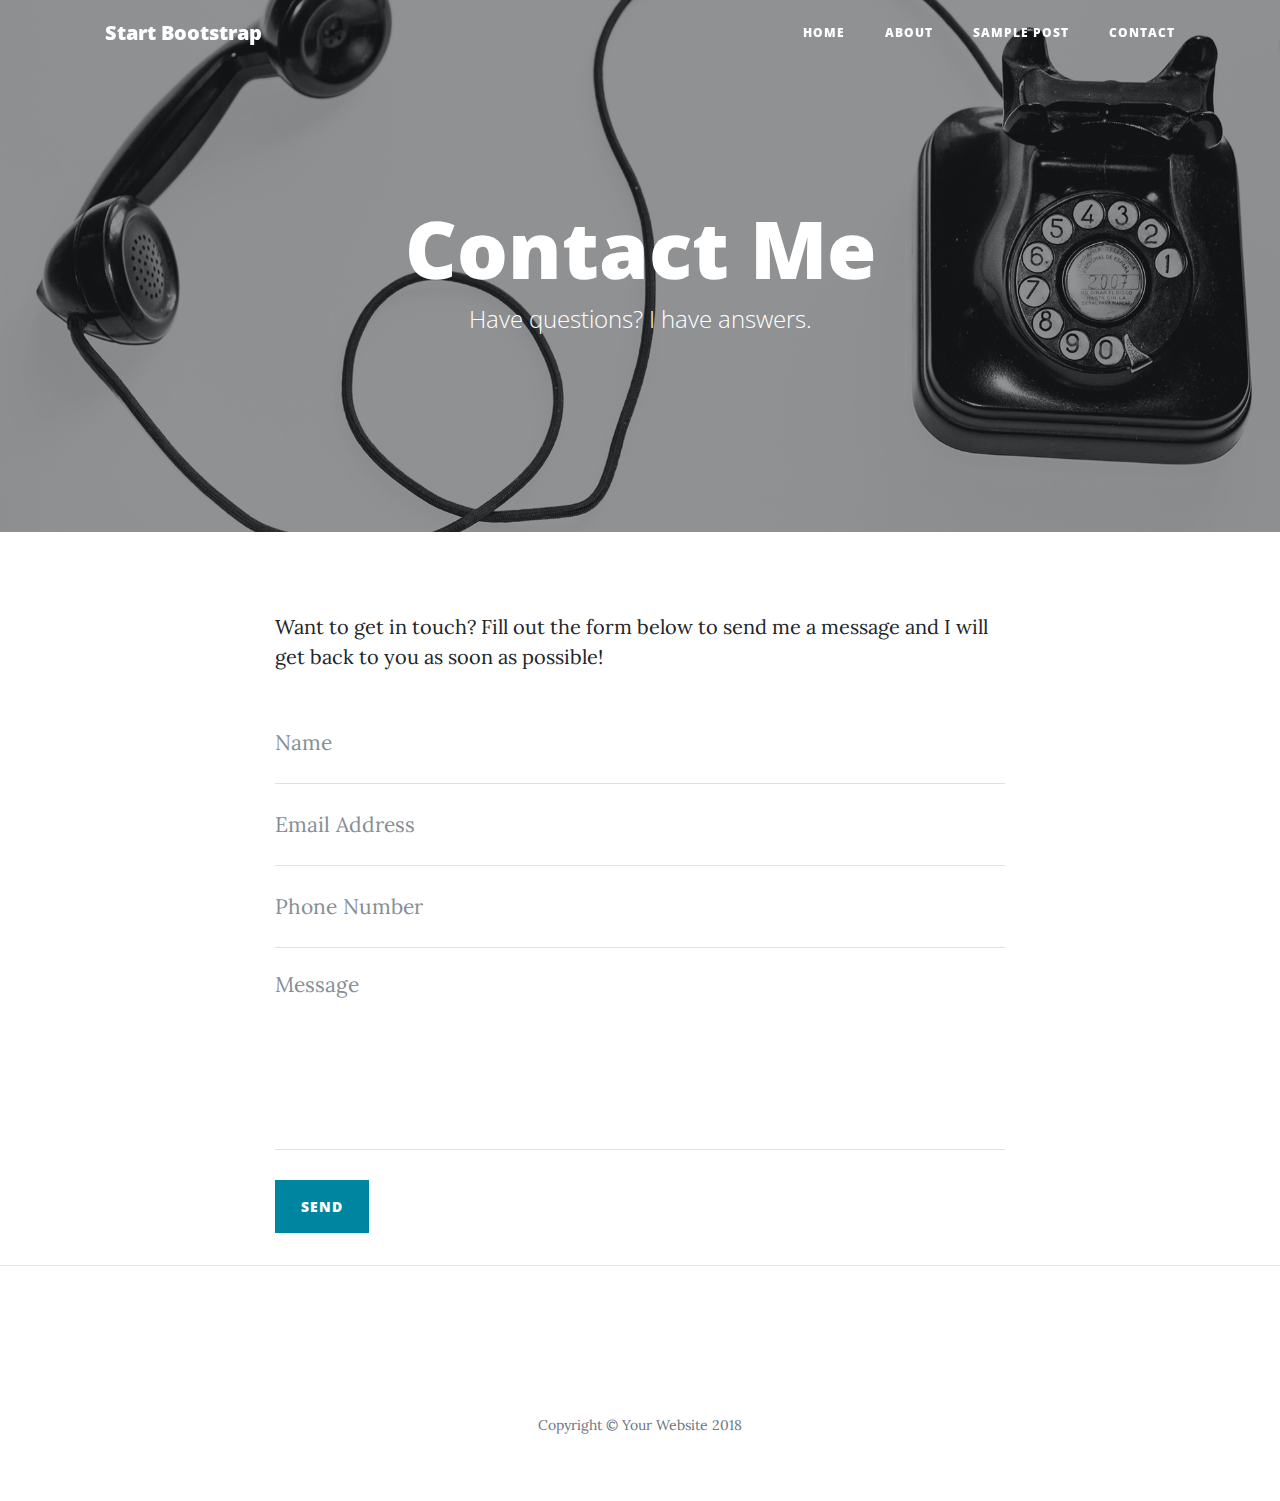
==== contact.html @ deeff0fc "Add files via upload" ====
<!DOCTYPE html>
<html lang="en">

  <head>

    <meta charset="utf-8">
    <meta name="viewport" content="width=device-width, initial-scale=1, shrink-to-fit=no">
    <meta name="description" content="">
    <meta name="author" content="">

    <title>Clean Blog - Start Bootstrap Theme</title>

    <!-- Bootstrap core CSS -->
    <link href="vendor/bootstrap/css/bootstrap.min.css" rel="stylesheet">

    <!-- Custom fonts for this template -->
    <link href="vendor/fontawesome-free/css/all.min.css" rel="stylesheet" type="text/css">
    <link href='https://fonts.googleapis.com/css?family=Lora:400,700,400italic,700italic' rel='stylesheet' type='text/css'>
    <link href='https://fonts.googleapis.com/css?family=Open+Sans:300italic,400italic,600italic,700italic,800italic,400,300,600,700,800' rel='stylesheet' type='text/css'>

    <!-- Custom styles for this template -->
    <link href="css/clean-blog.min.css" rel="stylesheet">

  </head>

  <body>

    <!-- Navigation -->
    <nav class="navbar navbar-expand-lg navbar-light fixed-top" id="mainNav">
      <div class="container">
        <a class="navbar-brand" href="index.html">Start Bootstrap</a>
        <button class="navbar-toggler navbar-toggler-right" type="button" data-toggle="collapse" data-target="#navbarResponsive" aria-controls="navbarResponsive" aria-expanded="false" aria-label="Toggle navigation">
          Menu
          <i class="fas fa-bars"></i>
        </button>
        <div class="collapse navbar-collapse" id="navbarResponsive">
          <ul class="navbar-nav ml-auto">
            <li class="nav-item">
              <a class="nav-link" href="index.html">Home</a>
            </li>
            <li class="nav-item">
              <a class="nav-link" href="about.html">About</a>
            </li>
            <li class="nav-item">
              <a class="nav-link" href="post.html">Sample Post</a>
            </li>
            <li class="nav-item">
              <a class="nav-link" href="contact.html">Contact</a>
            </li>
          </ul>
        </div>
      </div>
    </nav>

    <!-- Page Header -->
    <header class="masthead" style="background-image: url('img/contact-bg.jpg')">
      <div class="overlay"></div>
      <div class="container">
        <div class="row">
          <div class="col-lg-8 col-md-10 mx-auto">
            <div class="page-heading">
              <h1>Contact Me</h1>
              <span class="subheading">Have questions? I have answers.</span>
            </div>
          </div>
        </div>
      </div>
    </header>

    <!-- Main Content -->
    <div class="container">
      <div class="row">
        <div class="col-lg-8 col-md-10 mx-auto">
          <p>Want to get in touch? Fill out the form below to send me a message and I will get back to you as soon as possible!</p>
          <!-- Contact Form - Enter your email address on line 19 of the mail/contact_me.php file to make this form work. -->
          <!-- WARNING: Some web hosts do not allow emails to be sent through forms to common mail hosts like Gmail or Yahoo. It's recommended that you use a private domain email address! -->
          <!-- To use the contact form, your site must be on a live web host with PHP! The form will not work locally! -->
          <form name="sentMessage" id="contactForm" novalidate>
            <div class="control-group">
              <div class="form-group floating-label-form-group controls">
                <label>Name</label>
                <input type="text" class="form-control" placeholder="Name" id="name" required data-validation-required-message="Please enter your name.">
                <p class="help-block text-danger"></p>
              </div>
            </div>
            <div class="control-group">
              <div class="form-group floating-label-form-group controls">
                <label>Email Address</label>
                <input type="email" class="form-control" placeholder="Email Address" id="email" required data-validation-required-message="Please enter your email address.">
                <p class="help-block text-danger"></p>
              </div>
            </div>
            <div class="control-group">
              <div class="form-group col-xs-12 floating-label-form-group controls">
                <label>Phone Number</label>
                <input type="tel" class="form-control" placeholder="Phone Number" id="phone" required data-validation-required-message="Please enter your phone number.">
                <p class="help-block text-danger"></p>
              </div>
            </div>
            <div class="control-group">
              <div class="form-group floating-label-form-group controls">
                <label>Message</label>
                <textarea rows="5" class="form-control" placeholder="Message" id="message" required data-validation-required-message="Please enter a message."></textarea>
                <p class="help-block text-danger"></p>
              </div>
            </div>
            <br>
            <div id="success"></div>
            <div class="form-group">
              <button type="submit" class="btn btn-primary" id="sendMessageButton">Send</button>
            </div>
          </form>
        </div>
      </div>
    </div>

    <hr>

    <!-- Footer -->
    <footer>
      <div class="container">
        <div class="row">
          <div class="col-lg-8 col-md-10 mx-auto">
            <ul class="list-inline text-center">
              <li class="list-inline-item">
                <a href="#">
                  <span class="fa-stack fa-lg">
                    <i class="fas fa-circle fa-stack-2x"></i>
                    <i class="fab fa-twitter fa-stack-1x fa-inverse"></i>
                  </span>
                </a>
              </li>
              <li class="list-inline-item">
                <a href="#">
                  <span class="fa-stack fa-lg">
                    <i class="fas fa-circle fa-stack-2x"></i>
                    <i class="fab fa-facebook-f fa-stack-1x fa-inverse"></i>
                  </span>
                </a>
              </li>
              <li class="list-inline-item">
                <a href="#">
                  <span class="fa-stack fa-lg">
                    <i class="fas fa-circle fa-stack-2x"></i>
                    <i class="fab fa-github fa-stack-1x fa-inverse"></i>
                  </span>
                </a>
              </li>
            </ul>
            <p class="copyright text-muted">Copyright &copy; Your Website 2018</p>
          </div>
        </div>
      </div>
    </footer>

    <!-- Bootstrap core JavaScript -->
    <script src="vendor/jquery/jquery.min.js"></script>
    <script src="vendor/bootstrap/js/bootstrap.bundle.min.js"></script>

    <!-- Contact Form JavaScript -->
    <script src="js/jqBootstrapValidation.js"></script>
    <script src="js/contact_me.js"></script>

    <!-- Custom scripts for this template -->
    <script src="js/clean-blog.min.js"></script>

  </body>

</html>
---- vendor/fontawesome-free/css/all.min.css ----
/*!
 * Font Awesome Free 5.3.1 by @fontawesome - https://fontawesome.com
 * License - https://fontawesome.com/license/free (Icons: CC BY 4.0, Fonts: SIL OFL 1.1, Code: MIT License)
 */
.fa,.fab,.fal,.far,.fas{-moz-osx-font-smoothing:grayscale;-webkit-font-smoothing:antialiased;display:inline-block;font-style:normal;font-variant:normal;text-rendering:auto;line-height:1}.fa-lg{font-size:1.33333em;line-height:.75em;vertical-align:-.0667em}.fa-xs{font-size:.75em}.fa-sm{font-size:.875em}.fa-1x{font-size:1em}.fa-2x{font-size:2em}.fa-3x{font-size:3em}.fa-4x{font-size:4em}.fa-5x{font-size:5em}.fa-6x{font-size:6em}.fa-7x{font-size:7em}.fa-8x{font-size:8em}.fa-9x{font-size:9em}.fa-10x{font-size:10em}.fa-fw{text-align:center;width:1.25em}.fa-ul{list-style-type:none;margin-left:2.5em;padding-left:0}.fa-ul>li{position:relative}.fa-li{left:-2em;position:absolute;text-align:center;width:2em;line-height:inherit}.fa-border{border:.08em solid #eee;border-radius:.1em;padding:.2em .25em .15em}.fa-pull-left{float:left}.fa-pull-right{float:right}.fa.fa-pull-left,.fab.fa-pull-left,.fal.fa-pull-left,.far.fa-pull-left,.fas.fa-pull-left{margin-right:.3em}.fa.fa-pull-right,.fab.fa-pull-right,.fal.fa-pull-right,.far.fa-pull-right,.fas.fa-pull-right{margin-left:.3em}.fa-spin{animation:fa-spin 2s infinite linear}.fa-pulse{animation:fa-spin 1s infinite steps(8)}@keyframes fa-spin{0%{transform:rotate(0deg)}to{transform:rotate(1turn)}}.fa-rotate-90{-ms-filter:"progid:DXImageTransform.Microsoft.BasicImage(rotation=1)";transform:rotate(90deg)}.fa-rotate-180{-ms-filter:"progid:DXImageTransform.Microsoft.BasicImage(rotation=2)";transform:rotate(180deg)}.fa-rotate-270{-ms-filter:"progid:DXImageTransform.Microsoft.BasicImage(rotation=3)";transform:rotate(270deg)}.fa-flip-horizontal{-ms-filter:"progid:DXImageTransform.Microsoft.BasicImage(rotation=0, mirror=1)";transform:scaleX(-1)}.fa-flip-vertical{transform:scaleY(-1)}.fa-flip-horizontal.fa-flip-vertical,.fa-flip-vertical{-ms-filter:"progid:DXImageTransform.Microsoft.BasicImage(rotation=2, mirror=1)"}.fa-flip-horizontal.fa-flip-vertical{transform:scale(-1)}:root .fa-flip-horizontal,:root .fa-flip-vertical,:root .fa-rotate-90,:root .fa-rotate-180,:root .fa-rotate-270{-webkit-filter:none;filter:none}.fa-stack{display:inline-block;height:2em;line-height:2em;position:relative;vertical-align:middle;width:2em}.fa-stack-1x,.fa-stack-2x{left:0;position:absolute;text-align:center;width:100%}.fa-stack-1x{line-height:inherit}.fa-stack-2x{font-size:2em}.fa-inverse{color:#fff}.fa-500px:before{content:"\f26e"}.fa-accessible-icon:before{content:"\f368"}.fa-accusoft:before{content:"\f369"}.fa-ad:before{content:"\f641"}.fa-address-book:before{content:"\f2b9"}.fa-address-card:before{content:"\f2bb"}.fa-adjust:before{content:"\f042"}.fa-adn:before{content:"\f170"}.fa-adversal:before{content:"\f36a"}.fa-affiliatetheme:before{content:"\f36b"}.fa-air-freshener:before{content:"\f5d0"}.fa-algolia:before{content:"\f36c"}.fa-align-center:before{content:"\f037"}.fa-align-justify:before{content:"\f039"}.fa-align-left:before{content:"\f036"}.fa-align-right:before{content:"\f038"}.fa-alipay:before{content:"\f642"}.fa-allergies:before{content:"\f461"}.fa-amazon:before{content:"\f270"}.fa-amazon-pay:before{content:"\f42c"}.fa-ambulance:before{content:"\f0f9"}.fa-american-sign-language-interpreting:before{content:"\f2a3"}.fa-amilia:before{content:"\f36d"}.fa-anchor:before{content:"\f13d"}.fa-android:before{content:"\f17b"}.fa-angellist:before{content:"\f209"}.fa-angle-double-down:before{content:"\f103"}.fa-angle-double-left:before{content:"\f100"}.fa-angle-double-right:before{content:"\f101"}.fa-angle-double-up:before{content:"\f102"}.fa-angle-down:before{content:"\f107"}.fa-angle-left:before{content:"\f104"}.fa-angle-right:before{content:"\f105"}.fa-angle-up:before{content:"\f106"}.fa-angry:before{content:"\f556"}.fa-angrycreative:before{content:"\f36e"}.fa-angular:before{content:"\f420"}.fa-ankh:before{content:"\f644"}.fa-app-store:before{content:"\f36f"}.fa-app-store-ios:before{content:"\f370"}.fa-apper:before{content:"\f371"}.fa-apple:before{content:"\f179"}.fa-apple-alt:before{content:"\f5d1"}.fa-apple-pay:before{content:"\f415"}.fa-archive:before{content:"\f187"}.fa-archway:before{content:"\f557"}.fa-arrow-alt-circle-down:before{content:"\f358"}.fa-arrow-alt-circle-left:before{content:"\f359"}.fa-arrow-alt-circle-right:before{content:"\f35a"}.fa-arrow-alt-circle-up:before{content:"\f35b"}.fa-arrow-circle-down:before{content:"\f0ab"}.fa-arrow-circle-left:before{content:"\f0a8"}.fa-arrow-circle-right:before{content:"\f0a9"}.fa-arrow-circle-up:before{content:"\f0aa"}.fa-arrow-down:before{content:"\f063"}.fa-arrow-left:before{content:"\f060"}.fa-arrow-right:before{content:"\f061"}.fa-arrow-up:before{content:"\f062"}.fa-arrows-alt:before{content:"\f0b2"}.fa-arrows-alt-h:before{content:"\f337"}.fa-arrows-alt-v:before{content:"\f338"}.fa-assistive-listening-systems:before{content:"\f2a2"}.fa-asterisk:before{content:"\f069"}.fa-asymmetrik:before{content:"\f372"}.fa-at:before{content:"\f1fa"}.fa-atlas:before{content:"\f558"}.fa-atom:before{content:"\f5d2"}.fa-audible:before{content:"\f373"}.fa-audio-description:before{content:"\f29e"}.fa-autoprefixer:before{content:"\f41c"}.fa-avianex:before{content:"\f374"}.fa-aviato:before{content:"\f421"}.fa-award:before{content:"\f559"}.fa-aws:before{content:"\f375"}.fa-backspace:before{content:"\f55a"}.fa-backward:before{content:"\f04a"}.fa-balance-scale:before{content:"\f24e"}.fa-ban:before{content:"\f05e"}.fa-band-aid:before{content:"\f462"}.fa-bandcamp:before{content:"\f2d5"}.fa-barcode:before{content:"\f02a"}.fa-bars:before{content:"\f0c9"}.fa-baseball-ball:before{content:"\f433"}.fa-basketball-ball:before{content:"\f434"}.fa-bath:before{content:"\f2cd"}.fa-battery-empty:before{content:"\f244"}.fa-battery-full:before{content:"\f240"}.fa-battery-half:before{content:"\f242"}.fa-battery-quarter:before{content:"\f243"}.fa-battery-three-quarters:before{content:"\f241"}.fa-bed:before{content:"\f236"}.fa-beer:before{content:"\f0fc"}.fa-behance:before{content:"\f1b4"}.fa-behance-square:before{content:"\f1b5"}.fa-bell:before{content:"\f0f3"}.fa-bell-slash:before{content:"\f1f6"}.fa-bezier-curve:before{content:"\f55b"}.fa-bible:before{content:"\f647"}.fa-bicycle:before{content:"\f206"}.fa-bimobject:before{content:"\f378"}.fa-binoculars:before{content:"\f1e5"}.fa-birthday-cake:before{content:"\f1fd"}.fa-bitbucket:before{content:"\f171"}.fa-bitcoin:before{content:"\f379"}.fa-bity:before{content:"\f37a"}.fa-black-tie:before{content:"\f27e"}.fa-blackberry:before{content:"\f37b"}.fa-blender:before{content:"\f517"}.fa-blind:before{content:"\f29d"}.fa-blogger:before{content:"\f37c"}.fa-blogger-b:before{content:"\f37d"}.fa-bluetooth:before{content:"\f293"}.fa-bluetooth-b:before{content:"\f294"}.fa-bold:before{content:"\f032"}.fa-bolt:before{content:"\f0e7"}.fa-bomb:before{content:"\f1e2"}.fa-bone:before{content:"\f5d7"}.fa-bong:before{content:"\f55c"}.fa-book:before{content:"\f02d"}.fa-book-open:before{content:"\f518"}.fa-book-reader:before{content:"\f5da"}.fa-bookmark:before{content:"\f02e"}.fa-bowling-ball:before{content:"\f436"}.fa-box:before{content:"\f466"}.fa-box-open:before{content:"\f49e"}.fa-boxes:before{content:"\f468"}.fa-braille:before{content:"\f2a1"}.fa-brain:before{content:"\f5dc"}.fa-briefcase:before{content:"\f0b1"}.fa-briefcase-medical:before{content:"\f469"}.fa-broadcast-tower:before{content:"\f519"}.fa-broom:before{content:"\f51a"}.fa-brush:before{content:"\f55d"}.fa-btc:before{content:"\f15a"}.fa-bug:before{content:"\f188"}.fa-building:before{content:"\f1ad"}.fa-bullhorn:before{content:"\f0a1"}.fa-bullseye:before{content:"\f140"}.fa-burn:before{content:"\f46a"}.fa-buromobelexperte:before{content:"\f37f"}.fa-bus:before{content:"\f207"}.fa-bus-alt:before{content:"\f55e"}.fa-business-time:before{content:"\f64a"}.fa-buysellads:before{content:"\f20d"}.fa-calculator:before{content:"\f1ec"}.fa-calendar:before{content:"\f133"}.fa-calendar-alt:before{content:"\f073"}.fa-calendar-check:before{content:"\f274"}.fa-calendar-minus:before{content:"\f272"}.fa-calendar-plus:before{content:"\f271"}.fa-calendar-times:before{content:"\f273"}.fa-camera:before{content:"\f030"}.fa-camera-retro:before{content:"\f083"}.fa-cannabis:before{content:"\f55f"}.fa-capsules:before{content:"\f46b"}.fa-car:before{content:"\f1b9"}.fa-car-alt:before{content:"\f5de"}.fa-car-battery:before{content:"\f5df"}.fa-car-crash:before{content:"\f5e1"}.fa-car-side:before{content:"\f5e4"}.fa-caret-down:before{content:"\f0d7"}.fa-caret-left:before{content:"\f0d9"}.fa-caret-right:before{content:"\f0da"}.fa-caret-square-down:before{content:"\f150"}.fa-caret-square-left:before{content:"\f191"}.fa-caret-square-right:before{content:"\f152"}.fa-caret-square-up:before{content:"\f151"}.fa-caret-up:before{content:"\f0d8"}.fa-cart-arrow-down:before{content:"\f218"}.fa-cart-plus:before{content:"\f217"}.fa-cc-amazon-pay:before{content:"\f42d"}.fa-cc-amex:before{content:"\f1f3"}.fa-cc-apple-pay:before{content:"\f416"}.fa-cc-diners-club:before{content:"\f24c"}.fa-cc-discover:before{content:"\f1f2"}.fa-cc-jcb:before{content:"\f24b"}.fa-cc-mastercard:before{content:"\f1f1"}.fa-cc-paypal:before{content:"\f1f4"}.fa-cc-stripe:before{content:"\f1f5"}.fa-cc-visa:before{content:"\f1f0"}.fa-centercode:before{content:"\f380"}.fa-certificate:before{content:"\f0a3"}.fa-chalkboard:before{content:"\f51b"}.fa-chalkboard-teacher:before{content:"\f51c"}.fa-charging-station:before{content:"\f5e7"}.fa-chart-area:before{content:"\f1fe"}.fa-chart-bar:before{content:"\f080"}.fa-chart-line:before{content:"\f201"}.fa-chart-pie:before{content:"\f200"}.fa-check:before{content:"\f00c"}.fa-check-circle:before{content:"\f058"}.fa-check-double:before{content:"\f560"}.fa-check-square:before{content:"\f14a"}.fa-chess:before{content:"\f439"}.fa-chess-bishop:before{content:"\f43a"}.fa-chess-board:before{content:"\f43c"}.fa-chess-king:before{content:"\f43f"}.fa-chess-knight:before{content:"\f441"}.fa-chess-pawn:before{content:"\f443"}.fa-chess-queen:before{content:"\f445"}.fa-chess-rook:before{content:"\f447"}.fa-chevron-circle-down:before{content:"\f13a"}.fa-chevron-circle-left:before{content:"\f137"}.fa-chevron-circle-right:before{content:"\f138"}.fa-chevron-circle-up:before{content:"\f139"}.fa-chevron-down:before{content:"\f078"}.fa-chevron-left:before{content:"\f053"}.fa-chevron-right:before{content:"\f054"}.fa-chevron-up:before{content:"\f077"}.fa-child:before{content:"\f1ae"}.fa-chrome:before{content:"\f268"}.fa-church:before{content:"\f51d"}.fa-circle:before{content:"\f111"}.fa-circle-notch:before{content:"\f1ce"}.fa-city:before{content:"\f64f"}.fa-clipboard:before{content:"\f328"}.fa-clipboard-check:before{content:"\f46c"}.fa-clipboard-list:before{content:"\f46d"}.fa-clock:before{content:"\f017"}.fa-clone:before{content:"\f24d"}.fa-closed-captioning:before{content:"\f20a"}.fa-cloud:before{content:"\f0c2"}.fa-cloud-download-alt:before{content:"\f381"}.fa-cloud-upload-alt:before{content:"\f382"}.fa-cloudscale:before{content:"\f383"}.fa-cloudsmith:before{content:"\f384"}.fa-cloudversify:before{content:"\f385"}.fa-cocktail:before{content:"\f561"}.fa-code:before{content:"\f121"}.fa-code-branch:before{content:"\f126"}.fa-codepen:before{content:"\f1cb"}.fa-codiepie:before{content:"\f284"}.fa-coffee:before{content:"\f0f4"}.fa-cog:before{content:"\f013"}.fa-cogs:before{content:"\f085"}.fa-coins:before{content:"\f51e"}.fa-columns:before{content:"\f0db"}.fa-comment:before{content:"\f075"}.fa-comment-alt:before{content:"\f27a"}.fa-comment-dollar:before{content:"\f651"}.fa-comment-dots:before{content:"\f4ad"}.fa-comment-slash:before{content:"\f4b3"}.fa-comments:before{content:"\f086"}.fa-comments-dollar:before{content:"\f653"}.fa-compact-disc:before{content:"\f51f"}.fa-compass:before{content:"\f14e"}.fa-compress:before{content:"\f066"}.fa-concierge-bell:before{content:"\f562"}.fa-connectdevelop:before{content:"\f20e"}.fa-contao:before{content:"\f26d"}.fa-cookie:before{content:"\f563"}.fa-cookie-bite:before{content:"\f564"}.fa-copy:before{content:"\f0c5"}.fa-copyright:before{content:"\f1f9"}.fa-couch:before{content:"\f4b8"}.fa-cpanel:before{content:"\f388"}.fa-creative-commons:before{content:"\f25e"}.fa-creative-commons-by:before{content:"\f4e7"}.fa-creative-commons-nc:before{content:"\f4e8"}.fa-creative-commons-nc-eu:before{content:"\f4e9"}.fa-creative-commons-nc-jp:before{content:"\f4ea"}.fa-creative-commons-nd:before{content:"\f4eb"}.fa-creative-commons-pd:before{content:"\f4ec"}.fa-creative-commons-pd-alt:before{content:"\f4ed"}.fa-creative-commons-remix:before{content:"\f4ee"}.fa-creative-commons-sa:before{content:"\f4ef"}.fa-creative-commons-sampling:before{content:"\f4f0"}.fa-creative-commons-sampling-plus:before{content:"\f4f1"}.fa-creative-commons-share:before{content:"\f4f2"}.fa-credit-card:before{content:"\f09d"}.fa-crop:before{content:"\f125"}.fa-crop-alt:before{content:"\f565"}.fa-cross:before{content:"\f654"}.fa-crosshairs:before{content:"\f05b"}.fa-crow:before{content:"\f520"}.fa-crown:before{content:"\f521"}.fa-css3:before{content:"\f13c"}.fa-css3-alt:before{content:"\f38b"}.fa-cube:before{content:"\f1b2"}.fa-cubes:before{content:"\f1b3"}.fa-cut:before{content:"\f0c4"}.fa-cuttlefish:before{content:"\f38c"}.fa-d-and-d:before{content:"\f38d"}.fa-dashcube:before{content:"\f210"}.fa-database:before{content:"\f1c0"}.fa-deaf:before{content:"\f2a4"}.fa-delicious:before{content:"\f1a5"}.fa-deploydog:before{content:"\f38e"}.fa-deskpro:before{content:"\f38f"}.fa-desktop:before{content:"\f108"}.fa-deviantart:before{content:"\f1bd"}.fa-dharmachakra:before{content:"\f655"}.fa-diagnoses:before{content:"\f470"}.fa-dice:before{content:"\f522"}.fa-dice-five:before{content:"\f523"}.fa-dice-four:before{content:"\f524"}.fa-dice-one:before{content:"\f525"}.fa-dice-six:before{content:"\f526"}.fa-dice-three:before{content:"\f527"}.fa-dice-two:before{content:"\f528"}.fa-digg:before{content:"\f1a6"}.fa-digital-ocean:before{content:"\f391"}.fa-digital-tachograph:before{content:"\f566"}.fa-directions:before{content:"\f5eb"}.fa-discord:before{content:"\f392"}.fa-discourse:before{content:"\f393"}.fa-divide:before{content:"\f529"}.fa-dizzy:before{content:"\f567"}.fa-dna:before{content:"\f471"}.fa-dochub:before{content:"\f394"}.fa-docker:before{content:"\f395"}.fa-dollar-sign:before{content:"\f155"}.fa-dolly:before{content:"\f472"}.fa-dolly-flatbed:before{content:"\f474"}.fa-donate:before{content:"\f4b9"}.fa-door-closed:before{content:"\f52a"}.fa-door-open:before{content:"\f52b"}.fa-dot-circle:before{content:"\f192"}.fa-dove:before{content:"\f4ba"}.fa-download:before{content:"\f019"}.fa-draft2digital:before{content:"\f396"}.fa-drafting-compass:before{content:"\f568"}.fa-draw-polygon:before{content:"\f5ee"}.fa-dribbble:before{content:"\f17d"}.fa-dribbble-square:before{content:"\f397"}.fa-dropbox:before{content:"\f16b"}.fa-drum:before{content:"\f569"}.fa-drum-steelpan:before{content:"\f56a"}.fa-drupal:before{content:"\f1a9"}.fa-dumbbell:before{content:"\f44b"}.fa-dyalog:before{content:"\f399"}.fa-earlybirds:before{content:"\f39a"}.fa-ebay:before{content:"\f4f4"}.fa-edge:before{content:"\f282"}.fa-edit:before{content:"\f044"}.fa-eject:before{content:"\f052"}.fa-elementor:before{content:"\f430"}.fa-ellipsis-h:before{content:"\f141"}.fa-ellipsis-v:before{content:"\f142"}.fa-ello:before{content:"\f5f1"}.fa-ember:before{content:"\f423"}.fa-empire:before{content:"\f1d1"}.fa-envelope:before{content:"\f0e0"}.fa-envelope-open:before{content:"\f2b6"}.fa-envelope-open-text:before{content:"\f658"}.fa-envelope-square:before{content:"\f199"}.fa-envira:before{content:"\f299"}.fa-equals:before{content:"\f52c"}.fa-eraser:before{content:"\f12d"}.fa-erlang:before{content:"\f39d"}.fa-ethereum:before{content:"\f42e"}.fa-etsy:before{content:"\f2d7"}.fa-euro-sign:before{content:"\f153"}.fa-exchange-alt:before{content:"\f362"}.fa-exclamation:before{content:"\f12a"}.fa-exclamation-circle:before{content:"\f06a"}.fa-exclamation-triangle:before{content:"\f071"}.fa-expand:before{content:"\f065"}.fa-expand-arrows-alt:before{content:"\f31e"}.fa-expeditedssl:before{content:"\f23e"}.fa-external-link-alt:before{content:"\f35d"}.fa-external-link-square-alt:before{content:"\f360"}.fa-eye:before{content:"\f06e"}.fa-eye-dropper:before{content:"\f1fb"}.fa-eye-slash:before{content:"\f070"}.fa-facebook:before{content:"\f09a"}.fa-facebook-f:before{content:"\f39e"}.fa-facebook-messenger:before{content:"\f39f"}.fa-facebook-square:before{content:"\f082"}.fa-fast-backward:before{content:"\f049"}.fa-fast-forward:before{content:"\f050"}.fa-fax:before{content:"\f1ac"}.fa-feather:before{content:"\f52d"}.fa-feather-alt:before{content:"\f56b"}.fa-female:before{content:"\f182"}.fa-fighter-jet:before{content:"\f0fb"}.fa-file:before{content:"\f15b"}.fa-file-alt:before{content:"\f15c"}.fa-file-archive:before{content:"\f1c6"}.fa-file-audio:before{content:"\f1c7"}.fa-file-code:before{content:"\f1c9"}.fa-file-contract:before{content:"\f56c"}.fa-file-download:before{content:"\f56d"}.fa-file-excel:before{content:"\f1c3"}.fa-file-export:before{content:"\f56e"}.fa-file-image:before{content:"\f1c5"}.fa-file-import:before{content:"\f56f"}.fa-file-invoice:before{content:"\f570"}.fa-file-invoice-dollar:before{content:"\f571"}.fa-file-medical:before{content:"\f477"}.fa-file-medical-alt:before{content:"\f478"}.fa-file-pdf:before{content:"\f1c1"}.fa-file-powerpoint:before{content:"\f1c4"}.fa-file-prescription:before{content:"\f572"}.fa-file-signature:before{content:"\f573"}.fa-file-upload:before{content:"\f574"}.fa-file-video:before{content:"\f1c8"}.fa-file-word:before{content:"\f1c2"}.fa-fill:before{content:"\f575"}.fa-fill-drip:before{content:"\f576"}.fa-film:before{content:"\f008"}.fa-filter:before{content:"\f0b0"}.fa-fingerprint:before{content:"\f577"}.fa-fire:before{content:"\f06d"}.fa-fire-extinguisher:before{content:"\f134"}.fa-firefox:before{content:"\f269"}.fa-first-aid:before{content:"\f479"}.fa-first-order:before{content:"\f2b0"}.fa-first-order-alt:before{content:"\f50a"}.fa-firstdraft:before{content:"\f3a1"}.fa-fish:before{content:"\f578"}.fa-flag:before{content:"\f024"}.fa-flag-checkered:before{content:"\f11e"}.fa-flask:before{content:"\f0c3"}.fa-flickr:before{content:"\f16e"}.fa-flipboard:before{content:"\f44d"}.fa-flushed:before{content:"\f579"}.fa-fly:before{content:"\f417"}.fa-folder:before{content:"\f07b"}.fa-folder-minus:before{content:"\f65d"}.fa-folder-open:before{content:"\f07c"}.fa-folder-plus:before{content:"\f65e"}.fa-font:before{content:"\f031"}.fa-font-awesome:before{content:"\f2b4"}.fa-font-awesome-alt:before{content:"\f35c"}.fa-font-awesome-flag:before{content:"\f425"}.fa-font-awesome-logo-full:before{content:"\f4e6"}.fa-fonticons:before{content:"\f280"}.fa-fonticons-fi:before{content:"\f3a2"}.fa-football-ball:before{content:"\f44e"}.fa-fort-awesome:before{content:"\f286"}.fa-fort-awesome-alt:before{content:"\f3a3"}.fa-forumbee:before{content:"\f211"}.fa-forward:before{content:"\f04e"}.fa-foursquare:before{content:"\f180"}.fa-free-code-camp:before{content:"\f2c5"}.fa-freebsd:before{content:"\f3a4"}.fa-frog:before{content:"\f52e"}.fa-frown:before{content:"\f119"}.fa-frown-open:before{content:"\f57a"}.fa-fulcrum:before{content:"\f50b"}.fa-funnel-dollar:before{content:"\f662"}.fa-futbol:before{content:"\f1e3"}.fa-galactic-republic:before{content:"\f50c"}.fa-galactic-senate:before{content:"\f50d"}.fa-gamepad:before{content:"\f11b"}.fa-gas-pump:before{content:"\f52f"}.fa-gavel:before{content:"\f0e3"}.fa-gem:before{content:"\f3a5"}.fa-genderless:before{content:"\f22d"}.fa-get-pocket:before{content:"\f265"}.fa-gg:before{content:"\f260"}.fa-gg-circle:before{content:"\f261"}.fa-gift:before{content:"\f06b"}.fa-git:before{content:"\f1d3"}.fa-git-square:before{content:"\f1d2"}.fa-github:before{content:"\f09b"}.fa-github-alt:before{content:"\f113"}.fa-github-square:before{content:"\f092"}.fa-gitkraken:before{content:"\f3a6"}.fa-gitlab:before{content:"\f296"}.fa-gitter:before{content:"\f426"}.fa-glass-martini:before{content:"\f000"}.fa-glass-martini-alt:before{content:"\f57b"}.fa-glasses:before{content:"\f530"}.fa-glide:before{content:"\f2a5"}.fa-glide-g:before{content:"\f2a6"}.fa-globe:before{content:"\f0ac"}.fa-globe-africa:before{content:"\f57c"}.fa-globe-americas:before{content:"\f57d"}.fa-globe-asia:before{content:"\f57e"}.fa-gofore:before{content:"\f3a7"}.fa-golf-ball:before{content:"\f450"}.fa-goodreads:before{content:"\f3a8"}.fa-goodreads-g:before{content:"\f3a9"}.fa-google:before{content:"\f1a0"}.fa-google-drive:before{content:"\f3aa"}.fa-google-play:before{content:"\f3ab"}.fa-google-plus:before{content:"\f2b3"}.fa-google-plus-g:before{content:"\f0d5"}.fa-google-plus-square:before{content:"\f0d4"}.fa-google-wallet:before{content:"\f1ee"}.fa-gopuram:before{content:"\f664"}.fa-graduation-cap:before{content:"\f19d"}.fa-gratipay:before{content:"\f184"}.fa-grav:before{content:"\f2d6"}.fa-greater-than:before{content:"\f531"}.fa-greater-than-equal:before{content:"\f532"}.fa-grimace:before{content:"\f57f"}.fa-grin:before{content:"\f580"}.fa-grin-alt:before{content:"\f581"}.fa-grin-beam:before{content:"\f582"}.fa-grin-beam-sweat:before{content:"\f583"}.fa-grin-hearts:before{content:"\f584"}.fa-grin-squint:before{content:"\f585"}.fa-grin-squint-tears:before{content:"\f586"}.fa-grin-stars:before{content:"\f587"}.fa-grin-tears:before{content:"\f588"}.fa-grin-tongue:before{content:"\f589"}.fa-grin-tongue-squint:before{content:"\f58a"}.fa-grin-tongue-wink:before{content:"\f58b"}.fa-grin-wink:before{content:"\f58c"}.fa-grip-horizontal:before{content:"\f58d"}.fa-grip-vertical:before{content:"\f58e"}.fa-gripfire:before{content:"\f3ac"}.fa-grunt:before{content:"\f3ad"}.fa-gulp:before{content:"\f3ae"}.fa-h-square:before{content:"\f0fd"}.fa-hacker-news:before{content:"\f1d4"}.fa-hacker-news-square:before{content:"\f3af"}.fa-hackerrank:before{content:"\f5f7"}.fa-hamsa:before{content:"\f665"}.fa-hand-holding:before{content:"\f4bd"}.fa-hand-holding-heart:before{content:"\f4be"}.fa-hand-holding-usd:before{content:"\f4c0"}.fa-hand-lizard:before{content:"\f258"}.fa-hand-paper:before{content:"\f256"}.fa-hand-peace:before{content:"\f25b"}.fa-hand-point-down:before{content:"\f0a7"}.fa-hand-point-left:before{content:"\f0a5"}.fa-hand-point-right:before{content:"\f0a4"}.fa-hand-point-up:before{content:"\f0a6"}.fa-hand-pointer:before{content:"\f25a"}.fa-hand-rock:before{content:"\f255"}.fa-hand-scissors:before{content:"\f257"}.fa-hand-spock:before{content:"\f259"}.fa-hands:before{content:"\f4c2"}.fa-hands-helping:before{content:"\f4c4"}.fa-handshake:before{content:"\f2b5"}.fa-hashtag:before{content:"\f292"}.fa-haykal:before{content:"\f666"}.fa-hdd:before{content:"\f0a0"}.fa-heading:before{content:"\f1dc"}.fa-headphones:before{content:"\f025"}.fa-headphones-alt:before{content:"\f58f"}.fa-headset:before{content:"\f590"}.fa-heart:before{content:"\f004"}.fa-heartbeat:before{content:"\f21e"}.fa-helicopter:before{content:"\f533"}.fa-highlighter:before{content:"\f591"}.fa-hips:before{content:"\f452"}.fa-hire-a-helper:before{content:"\f3b0"}.fa-history:before{content:"\f1da"}.fa-hockey-puck:before{content:"\f453"}.fa-home:before{content:"\f015"}.fa-hooli:before{content:"\f427"}.fa-hornbill:before{content:"\f592"}.fa-hospital:before{content:"\f0f8"}.fa-hospital-alt:before{content:"\f47d"}.fa-hospital-symbol:before{content:"\f47e"}.fa-hot-tub:before{content:"\f593"}.fa-hotel:before{content:"\f594"}.fa-hotjar:before{content:"\f3b1"}.fa-hourglass:before{content:"\f254"}.fa-hourglass-end:before{content:"\f253"}.fa-hourglass-half:before{content:"\f252"}.fa-hourglass-start:before{content:"\f251"}.fa-houzz:before{content:"\f27c"}.fa-html5:before{content:"\f13b"}.fa-hubspot:before{content:"\f3b2"}.fa-i-cursor:before{content:"\f246"}.fa-id-badge:before{content:"\f2c1"}.fa-id-card:before{content:"\f2c2"}.fa-id-card-alt:before{content:"\f47f"}.fa-image:before{content:"\f03e"}.fa-images:before{content:"\f302"}.fa-imdb:before{content:"\f2d8"}.fa-inbox:before{content:"\f01c"}.fa-indent:before{content:"\f03c"}.fa-industry:before{content:"\f275"}.fa-infinity:before{content:"\f534"}.fa-info:before{content:"\f129"}.fa-info-circle:before{content:"\f05a"}.fa-instagram:before{content:"\f16d"}.fa-internet-explorer:before{content:"\f26b"}.fa-ioxhost:before{content:"\f208"}.fa-italic:before{content:"\f033"}.fa-itunes:before{content:"\f3b4"}.fa-itunes-note:before{content:"\f3b5"}.fa-java:before{content:"\f4e4"}.fa-jedi:before{content:"\f669"}.fa-jedi-order:before{content:"\f50e"}.fa-jenkins:before{content:"\f3b6"}.fa-joget:before{content:"\f3b7"}.fa-joint:before{content:"\f595"}.fa-joomla:before{content:"\f1aa"}.fa-journal-whills:before{content:"\f66a"}.fa-js:before{content:"\f3b8"}.fa-js-square:before{content:"\f3b9"}.fa-jsfiddle:before{content:"\f1cc"}.fa-kaaba:before{content:"\f66b"}.fa-kaggle:before{content:"\f5fa"}.fa-key:before{content:"\f084"}.fa-keybase:before{content:"\f4f5"}.fa-keyboard:before{content:"\f11c"}.fa-keycdn:before{content:"\f3ba"}.fa-khanda:before{content:"\f66d"}.fa-kickstarter:before{content:"\f3bb"}.fa-kickstarter-k:before{content:"\f3bc"}.fa-kiss:before{content:"\f596"}.fa-kiss-beam:before{content:"\f597"}.fa-kiss-wink-heart:before{content:"\f598"}.fa-kiwi-bird:before{content:"\f535"}.fa-korvue:before{content:"\f42f"}.fa-landmark:before{content:"\f66f"}.fa-language:before{content:"\f1ab"}.fa-laptop:before{content:"\f109"}.fa-laptop-code:before{content:"\f5fc"}.fa-laravel:before{content:"\f3bd"}.fa-lastfm:before{content:"\f202"}.fa-lastfm-square:before{content:"\f203"}.fa-laugh:before{content:"\f599"}.fa-laugh-beam:before{content:"\f59a"}.fa-laugh-squint:before{content:"\f59b"}.fa-laugh-wink:before{content:"\f59c"}.fa-layer-group:before{content:"\f5fd"}.fa-leaf:before{content:"\f06c"}.fa-leanpub:before{content:"\f212"}.fa-lemon:before{content:"\f094"}.fa-less:before{content:"\f41d"}.fa-less-than:before{content:"\f536"}.fa-less-than-equal:before{content:"\f537"}.fa-level-down-alt:before{content:"\f3be"}.fa-level-up-alt:before{content:"\f3bf"}.fa-life-ring:before{content:"\f1cd"}.fa-lightbulb:before{content:"\f0eb"}.fa-line:before{content:"\f3c0"}.fa-link:before{content:"\f0c1"}.fa-linkedin:before{content:"\f08c"}.fa-linkedin-in:before{content:"\f0e1"}.fa-linode:before{content:"\f2b8"}.fa-linux:before{content:"\f17c"}.fa-lira-sign:before{content:"\f195"}.fa-list:before{content:"\f03a"}.fa-list-alt:before{content:"\f022"}.fa-list-ol:before{content:"\f0cb"}.fa-list-ul:before{content:"\f0ca"}.fa-location-arrow:before{content:"\f124"}.fa-lock:before{content:"\f023"}.fa-lock-open:before{content:"\f3c1"}.fa-long-arrow-alt-down:before{content:"\f309"}.fa-long-arrow-alt-left:before{content:"\f30a"}.fa-long-arrow-alt-right:before{content:"\f30b"}.fa-long-arrow-alt-up:before{content:"\f30c"}.fa-low-vision:before{content:"\f2a8"}.fa-luggage-cart:before{content:"\f59d"}.fa-lyft:before{content:"\f3c3"}.fa-magento:before{content:"\f3c4"}.fa-magic:before{content:"\f0d0"}.fa-magnet:before{content:"\f076"}.fa-mail-bulk:before{content:"\f674"}.fa-mailchimp:before{content:"\f59e"}.fa-male:before{content:"\f183"}.fa-mandalorian:before{content:"\f50f"}.fa-map:before{content:"\f279"}.fa-map-marked:before{content:"\f59f"}.fa-map-marked-alt:before{content:"\f5a0"}.fa-map-marker:before{content:"\f041"}.fa-map-marker-alt:before{content:"\f3c5"}.fa-map-pin:before{content:"\f276"}.fa-map-signs:before{content:"\f277"}.fa-markdown:before{content:"\f60f"}.fa-marker:before{content:"\f5a1"}.fa-mars:before{content:"\f222"}.fa-mars-double:before{content:"\f227"}.fa-mars-stroke:before{content:"\f229"}.fa-mars-stroke-h:before{content:"\f22b"}.fa-mars-stroke-v:before{content:"\f22a"}.fa-mastodon:before{content:"\f4f6"}.fa-maxcdn:before{content:"\f136"}.fa-medal:before{content:"\f5a2"}.fa-medapps:before{content:"\f3c6"}.fa-medium:before{content:"\f23a"}.fa-medium-m:before{content:"\f3c7"}.fa-medkit:before{content:"\f0fa"}.fa-medrt:before{content:"\f3c8"}.fa-meetup:before{content:"\f2e0"}.fa-megaport:before{content:"\f5a3"}.fa-meh:before{content:"\f11a"}.fa-meh-blank:before{content:"\f5a4"}.fa-meh-rolling-eyes:before{content:"\f5a5"}.fa-memory:before{content:"\f538"}.fa-menorah:before{content:"\f676"}.fa-mercury:before{content:"\f223"}.fa-microchip:before{content:"\f2db"}.fa-microphone:before{content:"\f130"}.fa-microphone-alt:before{content:"\f3c9"}.fa-microphone-alt-slash:before{content:"\f539"}.fa-microphone-slash:before{content:"\f131"}.fa-microscope:before{content:"\f610"}.fa-microsoft:before{content:"\f3ca"}.fa-minus:before{content:"\f068"}.fa-minus-circle:before{content:"\f056"}.fa-minus-square:before{content:"\f146"}.fa-mix:before{content:"\f3cb"}.fa-mixcloud:before{content:"\f289"}.fa-mizuni:before{content:"\f3cc"}.fa-mobile:before{content:"\f10b"}.fa-mobile-alt:before{content:"\f3cd"}.fa-modx:before{content:"\f285"}.fa-monero:before{content:"\f3d0"}.fa-money-bill:before{content:"\f0d6"}.fa-money-bill-alt:before{content:"\f3d1"}.fa-money-bill-wave:before{content:"\f53a"}.fa-money-bill-wave-alt:before{content:"\f53b"}.fa-money-check:before{content:"\f53c"}.fa-money-check-alt:before{content:"\f53d"}.fa-monument:before{content:"\f5a6"}.fa-moon:before{content:"\f186"}.fa-mortar-pestle:before{content:"\f5a7"}.fa-mosque:before{content:"\f678"}.fa-motorcycle:before{content:"\f21c"}.fa-mouse-pointer:before{content:"\f245"}.fa-music:before{content:"\f001"}.fa-napster:before{content:"\f3d2"}.fa-neos:before{content:"\f612"}.fa-neuter:before{content:"\f22c"}.fa-newspaper:before{content:"\f1ea"}.fa-nimblr:before{content:"\f5a8"}.fa-nintendo-switch:before{content:"\f418"}.fa-node:before{content:"\f419"}.fa-node-js:before{content:"\f3d3"}.fa-not-equal:before{content:"\f53e"}.fa-notes-medical:before{content:"\f481"}.fa-npm:before{content:"\f3d4"}.fa-ns8:before{content:"\f3d5"}.fa-nutritionix:before{content:"\f3d6"}.fa-object-group:before{content:"\f247"}.fa-object-ungroup:before{content:"\f248"}.fa-odnoklassniki:before{content:"\f263"}.fa-odnoklassniki-square:before{content:"\f264"}.fa-oil-can:before{content:"\f613"}.fa-old-republic:before{content:"\f510"}.fa-om:before{content:"\f679"}.fa-opencart:before{content:"\f23d"}.fa-openid:before{content:"\f19b"}.fa-opera:before{content:"\f26a"}.fa-optin-monster:before{content:"\f23c"}.fa-osi:before{content:"\f41a"}.fa-outdent:before{content:"\f03b"}.fa-page4:before{content:"\f3d7"}.fa-pagelines:before{content:"\f18c"}.fa-paint-brush:before{content:"\f1fc"}.fa-paint-roller:before{content:"\f5aa"}.fa-palette:before{content:"\f53f"}.fa-palfed:before{content:"\f3d8"}.fa-pallet:before{content:"\f482"}.fa-paper-plane:before{content:"\f1d8"}.fa-paperclip:before{content:"\f0c6"}.fa-parachute-box:before{content:"\f4cd"}.fa-paragraph:before{content:"\f1dd"}.fa-parking:before{content:"\f540"}.fa-passport:before{content:"\f5ab"}.fa-pastafarianism:before{content:"\f67b"}.fa-paste:before{content:"\f0ea"}.fa-patreon:before{content:"\f3d9"}.fa-pause:before{content:"\f04c"}.fa-pause-circle:before{content:"\f28b"}.fa-paw:before{content:"\f1b0"}.fa-paypal:before{content:"\f1ed"}.fa-peace:before{content:"\f67c"}.fa-pen:before{content:"\f304"}.fa-pen-alt:before{content:"\f305"}.fa-pen-fancy:before{content:"\f5ac"}.fa-pen-nib:before{content:"\f5ad"}.fa-pen-square:before{content:"\f14b"}.fa-pencil-alt:before{content:"\f303"}.fa-pencil-ruler:before{content:"\f5ae"}.fa-people-carry:before{content:"\f4ce"}.fa-percent:before{content:"\f295"}.fa-percentage:before{content:"\f541"}.fa-periscope:before{content:"\f3da"}.fa-phabricator:before{content:"\f3db"}.fa-phoenix-framework:before{content:"\f3dc"}.fa-phoenix-squadron:before{content:"\f511"}.fa-phone:before{content:"\f095"}.fa-phone-slash:before{content:"\f3dd"}.fa-phone-square:before{content:"\f098"}.fa-phone-volume:before{content:"\f2a0"}.fa-php:before{content:"\f457"}.fa-pied-piper:before{content:"\f2ae"}.fa-pied-piper-alt:before{content:"\f1a8"}.fa-pied-piper-hat:before{content:"\f4e5"}.fa-pied-piper-pp:before{content:"\f1a7"}.fa-piggy-bank:before{content:"\f4d3"}.fa-pills:before{content:"\f484"}.fa-pinterest:before{content:"\f0d2"}.fa-pinterest-p:before{content:"\f231"}.fa-pinterest-square:before{content:"\f0d3"}.fa-place-of-worship:before{content:"\f67f"}.fa-plane:before{content:"\f072"}.fa-plane-arrival:before{content:"\f5af"}.fa-plane-departure:before{content:"\f5b0"}.fa-play:before{content:"\f04b"}.fa-play-circle:before{content:"\f144"}.fa-playstation:before{content:"\f3df"}.fa-plug:before{content:"\f1e6"}.fa-plus:before{content:"\f067"}.fa-plus-circle:before{content:"\f055"}.fa-plus-square:before{content:"\f0fe"}.fa-podcast:before{content:"\f2ce"}.fa-poll:before{content:"\f681"}.fa-poll-h:before{content:"\f682"}.fa-poo:before{content:"\f2fe"}.fa-poop:before{content:"\f619"}.fa-portrait:before{content:"\f3e0"}.fa-pound-sign:before{content:"\f154"}.fa-power-off:before{content:"\f011"}.fa-pray:before{content:"\f683"}.fa-praying-hands:before{content:"\f684"}.fa-prescription:before{content:"\f5b1"}.fa-prescription-bottle:before{content:"\f485"}.fa-prescription-bottle-alt:before{content:"\f486"}.fa-print:before{content:"\f02f"}.fa-procedures:before{content:"\f487"}.fa-product-hunt:before{content:"\f288"}.fa-project-diagram:before{content:"\f542"}.fa-pushed:before{content:"\f3e1"}.fa-puzzle-piece:before{content:"\f12e"}.fa-python:before{content:"\f3e2"}.fa-qq:before{content:"\f1d6"}.fa-qrcode:before{content:"\f029"}.fa-question:before{content:"\f128"}.fa-question-circle:before{content:"\f059"}.fa-quidditch:before{content:"\f458"}.fa-quinscape:before{content:"\f459"}.fa-quora:before{content:"\f2c4"}.fa-quote-left:before{content:"\f10d"}.fa-quote-right:before{content:"\f10e"}.fa-quran:before{content:"\f687"}.fa-r-project:before{content:"\f4f7"}.fa-random:before{content:"\f074"}.fa-ravelry:before{content:"\f2d9"}.fa-react:before{content:"\f41b"}.fa-readme:before{content:"\f4d5"}.fa-rebel:before{content:"\f1d0"}.fa-receipt:before{content:"\f543"}.fa-recycle:before{content:"\f1b8"}.fa-red-river:before{content:"\f3e3"}.fa-reddit:before{content:"\f1a1"}.fa-reddit-alien:before{content:"\f281"}.fa-reddit-square:before{content:"\f1a2"}.fa-redo:before{content:"\f01e"}.fa-redo-alt:before{content:"\f2f9"}.fa-registered:before{content:"\f25d"}.fa-rendact:before{content:"\f3e4"}.fa-renren:before{content:"\f18b"}.fa-reply:before{content:"\f3e5"}.fa-reply-all:before{content:"\f122"}.fa-replyd:before{content:"\f3e6"}.fa-researchgate:before{content:"\f4f8"}.fa-resolving:before{content:"\f3e7"}.fa-retweet:before{content:"\f079"}.fa-rev:before{content:"\f5b2"}.fa-ribbon:before{content:"\f4d6"}.fa-road:before{content:"\f018"}.fa-robot:before{content:"\f544"}.fa-rocket:before{content:"\f135"}.fa-rocketchat:before{content:"\f3e8"}.fa-rockrms:before{content:"\f3e9"}.fa-route:before{content:"\f4d7"}.fa-rss:before{content:"\f09e"}.fa-rss-square:before{content:"\f143"}.fa-ruble-sign:before{content:"\f158"}.fa-ruler:before{content:"\f545"}.fa-ruler-combined:before{content:"\f546"}.fa-ruler-horizontal:before{content:"\f547"}.fa-ruler-vertical:before{content:"\f548"}.fa-rupee-sign:before{content:"\f156"}.fa-sad-cry:before{content:"\f5b3"}.fa-sad-tear:before{content:"\f5b4"}.fa-safari:before{content:"\f267"}.fa-sass:before{content:"\f41e"}.fa-save:before{content:"\f0c7"}.fa-schlix:before{content:"\f3ea"}.fa-school:before{content:"\f549"}.fa-screwdriver:before{content:"\f54a"}.fa-scribd:before{content:"\f28a"}.fa-search:before{content:"\f002"}.fa-search-dollar:before{content:"\f688"}.fa-search-location:before{content:"\f689"}.fa-search-minus:before{content:"\f010"}.fa-search-plus:before{content:"\f00e"}.fa-searchengin:before{content:"\f3eb"}.fa-seedling:before{content:"\f4d8"}.fa-sellcast:before{content:"\f2da"}.fa-sellsy:before{content:"\f213"}.fa-server:before{content:"\f233"}.fa-servicestack:before{content:"\f3ec"}.fa-shapes:before{content:"\f61f"}.fa-share:before{content:"\f064"}.fa-share-alt:before{content:"\f1e0"}.fa-share-alt-square:before{content:"\f1e1"}.fa-share-square:before{content:"\f14d"}.fa-shekel-sign:before{content:"\f20b"}.fa-shield-alt:before{content:"\f3ed"}.fa-ship:before{content:"\f21a"}.fa-shipping-fast:before{content:"\f48b"}.fa-shirtsinbulk:before{content:"\f214"}.fa-shoe-prints:before{content:"\f54b"}.fa-shopping-bag:before{content:"\f290"}.fa-shopping-basket:before{content:"\f291"}.fa-shopping-cart:before{content:"\f07a"}.fa-shopware:before{content:"\f5b5"}.fa-shower:before{content:"\f2cc"}.fa-shuttle-van:before{content:"\f5b6"}.fa-sign:before{content:"\f4d9"}.fa-sign-in-alt:before{content:"\f2f6"}.fa-sign-language:before{content:"\f2a7"}.fa-sign-out-alt:before{content:"\f2f5"}.fa-signal:before{content:"\f012"}.fa-signature:before{content:"\f5b7"}.fa-simplybuilt:before{content:"\f215"}.fa-sistrix:before{content:"\f3ee"}.fa-sitemap:before{content:"\f0e8"}.fa-sith:before{content:"\f512"}.fa-skull:before{content:"\f54c"}.fa-skyatlas:before{content:"\f216"}.fa-skype:before{content:"\f17e"}.fa-slack:before{content:"\f198"}.fa-slack-hash:before{content:"\f3ef"}.fa-sliders-h:before{content:"\f1de"}.fa-slideshare:before{content:"\f1e7"}.fa-smile:before{content:"\f118"}.fa-smile-beam:before{content:"\f5b8"}.fa-smile-wink:before{content:"\f4da"}.fa-smoking:before{content:"\f48d"}.fa-smoking-ban:before{content:"\f54d"}.fa-snapchat:before{content:"\f2ab"}.fa-snapchat-ghost:before{content:"\f2ac"}.fa-snapchat-square:before{content:"\f2ad"}.fa-snowflake:before{content:"\f2dc"}.fa-socks:before{content:"\f696"}.fa-solar-panel:before{content:"\f5ba"}.fa-sort:before{content:"\f0dc"}.fa-sort-alpha-down:before{content:"\f15d"}.fa-sort-alpha-up:before{content:"\f15e"}.fa-sort-amount-down:before{content:"\f160"}.fa-sort-amount-up:before{content:"\f161"}.fa-sort-down:before{content:"\f0dd"}.fa-sort-numeric-down:before{content:"\f162"}.fa-sort-numeric-up:before{content:"\f163"}.fa-sort-up:before{content:"\f0de"}.fa-soundcloud:before{content:"\f1be"}.fa-spa:before{content:"\f5bb"}.fa-space-shuttle:before{content:"\f197"}.fa-speakap:before{content:"\f3f3"}.fa-spinner:before{content:"\f110"}.fa-splotch:before{content:"\f5bc"}.fa-spotify:before{content:"\f1bc"}.fa-spray-can:before{content:"\f5bd"}.fa-square:before{content:"\f0c8"}.fa-square-full:before{content:"\f45c"}.fa-square-root-alt:before{content:"\f698"}.fa-squarespace:before{content:"\f5be"}.fa-stack-exchange:before{content:"\f18d"}.fa-stack-overflow:before{content:"\f16c"}.fa-stamp:before{content:"\f5bf"}.fa-star:before{content:"\f005"}.fa-star-and-crescent:before{content:"\f699"}.fa-star-half:before{content:"\f089"}.fa-star-half-alt:before{content:"\f5c0"}.fa-star-of-david:before{content:"\f69a"}.fa-star-of-life:before{content:"\f621"}.fa-staylinked:before{content:"\f3f5"}.fa-steam:before{content:"\f1b6"}.fa-steam-square:before{content:"\f1b7"}.fa-steam-symbol:before{content:"\f3f6"}.fa-step-backward:before{content:"\f048"}.fa-step-forward:before{content:"\f051"}.fa-stethoscope:before{content:"\f0f1"}.fa-sticker-mule:before{content:"\f3f7"}.fa-sticky-note:before{content:"\f249"}.fa-stop:before{content:"\f04d"}.fa-stop-circle:before{content:"\f28d"}.fa-stopwatch:before{content:"\f2f2"}.fa-store:before{content:"\f54e"}.fa-store-alt:before{content:"\f54f"}.fa-strava:before{content:"\f428"}.fa-stream:before{content:"\f550"}.fa-street-view:before{content:"\f21d"}.fa-strikethrough:before{content:"\f0cc"}.fa-stripe:before{content:"\f429"}.fa-stripe-s:before{content:"\f42a"}.fa-stroopwafel:before{content:"\f551"}.fa-studiovinari:before{content:"\f3f8"}.fa-stumbleupon:before{content:"\f1a4"}.fa-stumbleupon-circle:before{content:"\f1a3"}.fa-subscript:before{content:"\f12c"}.fa-subway:before{content:"\f239"}.fa-suitcase:before{content:"\f0f2"}.fa-suitcase-rolling:before{content:"\f5c1"}.fa-sun:before{content:"\f185"}.fa-superpowers:before{content:"\f2dd"}.fa-superscript:before{content:"\f12b"}.fa-supple:before{content:"\f3f9"}.fa-surprise:before{content:"\f5c2"}.fa-swatchbook:before{content:"\f5c3"}.fa-swimmer:before{content:"\f5c4"}.fa-swimming-pool:before{content:"\f5c5"}.fa-synagogue:before{content:"\f69b"}.fa-sync:before{content:"\f021"}.fa-sync-alt:before{content:"\f2f1"}.fa-syringe:before{content:"\f48e"}.fa-table:before{content:"\f0ce"}.fa-table-tennis:before{content:"\f45d"}.fa-tablet:before{content:"\f10a"}.fa-tablet-alt:before{content:"\f3fa"}.fa-tablets:before{content:"\f490"}.fa-tachometer-alt:before{content:"\f3fd"}.fa-tag:before{content:"\f02b"}.fa-tags:before{content:"\f02c"}.fa-tape:before{content:"\f4db"}.fa-tasks:before{content:"\f0ae"}.fa-taxi:before{content:"\f1ba"}.fa-teamspeak:before{content:"\f4f9"}.fa-teeth:before{content:"\f62e"}.fa-teeth-open:before{content:"\f62f"}.fa-telegram:before{content:"\f2c6"}.fa-telegram-plane:before{content:"\f3fe"}.fa-tencent-weibo:before{content:"\f1d5"}.fa-terminal:before{content:"\f120"}.fa-text-height:before{content:"\f034"}.fa-text-width:before{content:"\f035"}.fa-th:before{content:"\f00a"}.fa-th-large:before{content:"\f009"}.fa-th-list:before{content:"\f00b"}.fa-the-red-yeti:before{content:"\f69d"}.fa-theater-masks:before{content:"\f630"}.fa-themeco:before{content:"\f5c6"}.fa-themeisle:before{content:"\f2b2"}.fa-thermometer:before{content:"\f491"}.fa-thermometer-empty:before{content:"\f2cb"}.fa-thermometer-full:before{content:"\f2c7"}.fa-thermometer-half:before{content:"\f2c9"}.fa-thermometer-quarter:before{content:"\f2ca"}.fa-thermometer-three-quarters:before{content:"\f2c8"}.fa-thumbs-down:before{content:"\f165"}.fa-thumbs-up:before{content:"\f164"}.fa-thumbtack:before{content:"\f08d"}.fa-ticket-alt:before{content:"\f3ff"}.fa-times:before{content:"\f00d"}.fa-times-circle:before{content:"\f057"}.fa-tint:before{content:"\f043"}.fa-tint-slash:before{content:"\f5c7"}.fa-tired:before{content:"\f5c8"}.fa-toggle-off:before{content:"\f204"}.fa-toggle-on:before{content:"\f205"}.fa-toolbox:before{content:"\f552"}.fa-tooth:before{content:"\f5c9"}.fa-torah:before{content:"\f6a0"}.fa-torii-gate:before{content:"\f6a1"}.fa-trade-federation:before{content:"\f513"}.fa-trademark:before{content:"\f25c"}.fa-traffic-light:before{content:"\f637"}.fa-train:before{content:"\f238"}.fa-transgender:before{content:"\f224"}.fa-transgender-alt:before{content:"\f225"}.fa-trash:before{content:"\f1f8"}.fa-trash-alt:before{content:"\f2ed"}.fa-tree:before{content:"\f1bb"}.fa-trello:before{content:"\f181"}.fa-tripadvisor:before{content:"\f262"}.fa-trophy:before{content:"\f091"}.fa-truck:before{content:"\f0d1"}.fa-truck-loading:before{content:"\f4de"}.fa-truck-monster:before{content:"\f63b"}.fa-truck-moving:before{content:"\f4df"}.fa-truck-pickup:before{content:"\f63c"}.fa-tshirt:before{content:"\f553"}.fa-tty:before{content:"\f1e4"}.fa-tumblr:before{content:"\f173"}.fa-tumblr-square:before{content:"\f174"}.fa-tv:before{content:"\f26c"}.fa-twitch:before{content:"\f1e8"}.fa-twitter:before{content:"\f099"}.fa-twitter-square:before{content:"\f081"}.fa-typo3:before{content:"\f42b"}.fa-uber:before{content:"\f402"}.fa-uikit:before{content:"\f403"}.fa-umbrella:before{content:"\f0e9"}.fa-umbrella-beach:before{content:"\f5ca"}.fa-underline:before{content:"\f0cd"}.fa-undo:before{content:"\f0e2"}.fa-undo-alt:before{content:"\f2ea"}.fa-uniregistry:before{content:"\f404"}.fa-universal-access:before{content:"\f29a"}.fa-university:before{content:"\f19c"}.fa-unlink:before{content:"\f127"}.fa-unlock:before{content:"\f09c"}.fa-unlock-alt:before{content:"\f13e"}.fa-untappd:before{content:"\f405"}.fa-upload:before{content:"\f093"}.fa-usb:before{content:"\f287"}.fa-user:before{content:"\f007"}.fa-user-alt:before{content:"\f406"}.fa-user-alt-slash:before{content:"\f4fa"}.fa-user-astronaut:before{content:"\f4fb"}.fa-user-check:before{content:"\f4fc"}.fa-user-circle:before{content:"\f2bd"}.fa-user-clock:before{content:"\f4fd"}.fa-user-cog:before{content:"\f4fe"}.fa-user-edit:before{content:"\f4ff"}.fa-user-friends:before{content:"\f500"}.fa-user-graduate:before{content:"\f501"}.fa-user-lock:before{content:"\f502"}.fa-user-md:before{content:"\f0f0"}.fa-user-minus:before{content:"\f503"}.fa-user-ninja:before{content:"\f504"}.fa-user-plus:before{content:"\f234"}.fa-user-secret:before{content:"\f21b"}.fa-user-shield:before{content:"\f505"}.fa-user-slash:before{content:"\f506"}.fa-user-tag:before{content:"\f507"}.fa-user-tie:before{content:"\f508"}.fa-user-times:before{content:"\f235"}.fa-users:before{content:"\f0c0"}.fa-users-cog:before{content:"\f509"}.fa-ussunnah:before{content:"\f407"}.fa-utensil-spoon:before{content:"\f2e5"}.fa-utensils:before{content:"\f2e7"}.fa-vaadin:before{content:"\f408"}.fa-vector-square:before{content:"\f5cb"}.fa-venus:before{content:"\f221"}.fa-venus-double:before{content:"\f226"}.fa-venus-mars:before{content:"\f228"}.fa-viacoin:before{content:"\f237"}.fa-viadeo:before{content:"\f2a9"}.fa-viadeo-square:before{content:"\f2aa"}.fa-vial:before{content:"\f492"}.fa-vials:before{content:"\f493"}.fa-viber:before{content:"\f409"}.fa-video:before{content:"\f03d"}.fa-video-slash:before{content:"\f4e2"}.fa-vihara:before{content:"\f6a7"}.fa-vimeo:before{content:"\f40a"}.fa-vimeo-square:before{content:"\f194"}.fa-vimeo-v:before{content:"\f27d"}.fa-vine:before{content:"\f1ca"}.fa-vk:before{content:"\f189"}.fa-vnv:before{content:"\f40b"}.fa-volleyball-ball:before{content:"\f45f"}.fa-volume-down:before{content:"\f027"}.fa-volume-off:before{content:"\f026"}.fa-volume-up:before{content:"\f028"}.fa-vuejs:before{content:"\f41f"}.fa-walking:before{content:"\f554"}.fa-wallet:before{content:"\f555"}.fa-warehouse:before{content:"\f494"}.fa-weebly:before{content:"\f5cc"}.fa-weibo:before{content:"\f18a"}.fa-weight:before{content:"\f496"}.fa-weight-hanging:before{content:"\f5cd"}.fa-weixin:before{content:"\f1d7"}.fa-whatsapp:before{content:"\f232"}.fa-whatsapp-square:before{content:"\f40c"}.fa-wheelchair:before{content:"\f193"}.fa-whmcs:before{content:"\f40d"}.fa-wifi:before{content:"\f1eb"}.fa-wikipedia-w:before{content:"\f266"}.fa-window-close:before{content:"\f410"}.fa-window-maximize:before{content:"\f2d0"}.fa-window-minimize:before{content:"\f2d1"}.fa-window-restore:before{content:"\f2d2"}.fa-windows:before{content:"\f17a"}.fa-wine-glass:before{content:"\f4e3"}.fa-wine-glass-alt:before{content:"\f5ce"}.fa-wix:before{content:"\f5cf"}.fa-wolf-pack-battalion:before{content:"\f514"}.fa-won-sign:before{content:"\f159"}.fa-wordpress:before{content:"\f19a"}.fa-wordpress-simple:before{content:"\f411"}.fa-wpbeginner:before{content:"\f297"}.fa-wpexplorer:before{content:"\f2de"}.fa-wpforms:before{content:"\f298"}.fa-wrench:before{content:"\f0ad"}.fa-x-ray:before{content:"\f497"}.fa-xbox:before{content:"\f412"}.fa-xing:before{content:"\f168"}.fa-xing-square:before{content:"\f169"}.fa-y-combinator:before{content:"\f23b"}.fa-yahoo:before{content:"\f19e"}.fa-yandex:before{content:"\f413"}.fa-yandex-international:before{content:"\f414"}.fa-yelp:before{content:"\f1e9"}.fa-yen-sign:before{content:"\f157"}.fa-yin-yang:before{content:"\f6ad"}.fa-yoast:before{content:"\f2b1"}.fa-youtube:before{content:"\f167"}.fa-youtube-square:before{content:"\f431"}.fa-zhihu:before{content:"\f63f"}.sr-only{border:0;clip:rect(0,0,0,0);height:1px;margin:-1px;overflow:hidden;padding:0;position:absolute;width:1px}.sr-only-focusable:active,.sr-only-focusable:focus{clip:auto;height:auto;margin:0;overflow:visible;position:static;width:auto}@font-face{font-family:"Font Awesome 5 Brands";font-style:normal;font-weight:normal;src:url(../webfonts/fa-brands-400.eot);src:url(../webfonts/fa-brands-400.eot?#iefix) format("embedded-opentype"),url(../webfonts/fa-brands-400.woff2) format("woff2"),url(../webfonts/fa-brands-400.woff) format("woff"),url(../webfonts/fa-brands-400.ttf) format("truetype"),url(../webfonts/fa-brands-400.svg#fontawesome) format("svg")}.fab{font-family:"Font Awesome 5 Brands"}@font-face{font-family:"Font Awesome 5 Free";font-style:normal;font-weight:400;src:url(../webfonts/fa-regular-400.eot);src:url(../webfonts/fa-regular-400.eot?#iefix) format("embedded-opentype"),url(../webfonts/fa-regular-400.woff2) format("woff2"),url(../webfonts/fa-regular-400.woff) format("woff"),url(../webfonts/fa-regular-400.ttf) format("truetype"),url(../webfonts/fa-regular-400.svg#fontawesome) format("svg")}.far{font-weight:400}@font-face{font-family:"Font Awesome 5 Free";font-style:normal;font-weight:900;src:url(../webfonts/fa-solid-900.eot);src:url(../webfonts/fa-solid-900.eot?#iefix) format("embedded-opentype"),url(../webfonts/fa-solid-900.woff2) format("woff2"),url(../webfonts/fa-solid-900.woff) format("woff"),url(../webfonts/fa-solid-900.ttf) format("truetype"),url(../webfonts/fa-solid-900.svg#fontawesome) format("svg")}.fa,.far,.fas{font-family:"Font Awesome 5 Free"}.fa,.fas{font-weight:900}
---- css/clean-blog.min.css ----
/*!
 * Start Bootstrap - Clean Blog v5.0.1 (https://startbootstrap.com/template-overviews/clean-blog)
 * Copyright 2013-2018 Start Bootstrap
 * Licensed under MIT (https://github.com/BlackrockDigital/startbootstrap-clean-blog/blob/master/LICENSE)
 */body{font-size:20px;color:#212529;font-family:Lora,'Times New Roman',serif}p{line-height:1.5;margin:30px 0}p a{text-decoration:underline}h1,h2,h3,h4,h5,h6{font-weight:800;font-family:'Open Sans','Helvetica Neue',Helvetica,Arial,sans-serif}a{color:#212529;-webkit-transition:all .2s;transition:all .2s}a:focus,a:hover{color:#0085a1}blockquote{font-style:italic;color:#868e96}.section-heading{font-size:36px;font-weight:700;margin-top:60px}.caption{font-size:14px;font-style:italic;display:block;margin:0;padding:10px;text-align:center;border-bottom-right-radius:5px;border-bottom-left-radius:5px}::-moz-selection{color:#fff;background:#0085a1;text-shadow:none}::selection{color:#fff;background:#0085a1;text-shadow:none}img::-moz-selection{color:#fff;background:0 0}img::selection{color:#fff;background:0 0}img::-moz-selection{color:#fff;background:0 0}#mainNav{position:absolute;border-bottom:1px solid #e9ecef;background-color:#fff;font-family:'Open Sans','Helvetica Neue',Helvetica,Arial,sans-serif}#mainNav .navbar-brand{font-weight:800;color:#343a40}#mainNav .navbar-toggler{font-size:12px;font-weight:800;padding:13px;text-transform:uppercase;color:#343a40}#mainNav .navbar-nav>li.nav-item>a{font-size:12px;font-weight:800;letter-spacing:1px;text-transform:uppercase}@media only screen and (min-width:992px){#mainNav{border-bottom:1px solid transparent;background:0 0}#mainNav .navbar-brand{padding:10px 20px;color:#fff}#mainNav .navbar-brand:focus,#mainNav .navbar-brand:hover{color:rgba(255,255,255,.8)}#mainNav .navbar-nav>li.nav-item>a{padding:10px 20px;color:#fff}#mainNav .navbar-nav>li.nav-item>a:focus,#mainNav .navbar-nav>li.nav-item>a:hover{color:rgba(255,255,255,.8)}}@media only screen and (min-width:992px){#mainNav{-webkit-transition:background-color .2s;transition:background-color .2s;-webkit-transform:translate3d(0,0,0);transform:translate3d(0,0,0);-webkit-backface-visibility:hidden}#mainNav.is-fixed{position:fixed;top:-67px;-webkit-transition:-webkit-transform .2s;transition:-webkit-transform .2s;transition:transform .2s;transition:transform .2s,-webkit-transform .2s;border-bottom:1px solid #fff;background-color:rgba(255,255,255,.9)}#mainNav.is-fixed .navbar-brand{color:#212529}#mainNav.is-fixed .navbar-brand:focus,#mainNav.is-fixed .navbar-brand:hover{color:#0085a1}#mainNav.is-fixed .navbar-nav>li.nav-item>a{color:#212529}#mainNav.is-fixed .navbar-nav>li.nav-item>a:focus,#mainNav.is-fixed .navbar-nav>li.nav-item>a:hover{color:#0085a1}#mainNav.is-visible{-webkit-transform:translate3d(0,100%,0);transform:translate3d(0,100%,0)}}header.masthead{margin-bottom:50px;background:no-repeat center center;background-color:#868e96;background-attachment:scroll;position:relative;background-size:cover}header.masthead .overlay{position:absolute;top:0;left:0;height:100%;width:100%;background-color:#212529;opacity:.5}header.masthead .page-heading,header.masthead .post-heading,header.masthead .site-heading{padding:200px 0 150px;color:#fff}@media only screen and (min-width:768px){header.masthead .page-heading,header.masthead .post-heading,header.masthead .site-heading{padding:200px 0}}header.masthead .page-heading,header.masthead .site-heading{text-align:center}header.masthead .page-heading h1,header.masthead .site-heading h1{font-size:50px;margin-top:0}header.masthead .page-heading .subheading,header.masthead .site-heading .subheading{font-size:24px;font-weight:300;line-height:1.1;display:block;margin:10px 0 0;font-family:'Open Sans','Helvetica Neue',Helvetica,Arial,sans-serif}@media only screen and (min-width:768px){header.masthead .page-heading h1,header.masthead .site-heading h1{font-size:80px}}header.masthead .post-heading h1{font-size:35px}header.masthead .post-heading .meta,header.masthead .post-heading .subheading{line-height:1.1;display:block}header.masthead .post-heading .subheading{font-size:24px;font-weight:600;margin:10px 0 30px;font-family:'Open Sans','Helvetica Neue',Helvetica,Arial,sans-serif}header.masthead .post-heading .meta{font-size:20px;font-weight:300;font-style:italic;font-family:Lora,'Times New Roman',serif}header.masthead .post-heading .meta a{color:#fff}@media only screen and (min-width:768px){header.masthead .post-heading h1{font-size:55px}header.masthead .post-heading .subheading{font-size:30px}}.post-preview>a{color:#212529}.post-preview>a:focus,.post-preview>a:hover{text-decoration:none;color:#0085a1}.post-preview>a>.post-title{font-size:30px;margin-top:30px;margin-bottom:10px}.post-preview>a>.post-subtitle{font-weight:300;margin:0 0 10px}.post-preview>.post-meta{font-size:18px;font-style:italic;margin-top:0;color:#868e96}.post-preview>.post-meta>a{text-decoration:none;color:#212529}.post-preview>.post-meta>a:focus,.post-preview>.post-meta>a:hover{text-decoration:underline;color:#0085a1}@media only screen and (min-width:768px){.post-preview>a>.post-title{font-size:36px}}.floating-label-form-group{font-size:14px;position:relative;margin-bottom:0;padding-bottom:.5em;border-bottom:1px solid #dee2e6}.floating-label-form-group input,.floating-label-form-group textarea{font-size:1.5em;position:relative;z-index:1;padding:0;resize:none;border:none;border-radius:0;background:0 0;-webkit-box-shadow:none!important;box-shadow:none!important;font-family:Lora,'Times New Roman',serif}.floating-label-form-group input::-webkit-input-placeholder,.floating-label-form-group textarea::-webkit-input-placeholder{color:#868e96;font-family:Lora,'Times New Roman',serif}.floating-label-form-group label{font-size:.85em;line-height:1.764705882em;position:relative;z-index:0;top:2em;display:block;margin:0;-webkit-transition:top .3s ease,opacity .3s ease;transition:top .3s ease,opacity .3s ease;vertical-align:middle;vertical-align:baseline;opacity:0}.floating-label-form-group .help-block{margin:15px 0}.floating-label-form-group-with-value label{top:0;opacity:1}.floating-label-form-group-with-focus label{color:#0085a1}form .form-group:first-child .floating-label-form-group{border-top:1px solid #dee2e6}footer{padding:50px 0 65px}footer .list-inline{margin:0;padding:0}footer .copyright{font-size:14px;margin-bottom:0;text-align:center}.btn{font-size:14px;font-weight:800;padding:15px 25px;letter-spacing:1px;text-transform:uppercase;border-radius:0;font-family:'Open Sans','Helvetica Neue',Helvetica,Arial,sans-serif}.btn-primary{background-color:#0085a1;border-color:#0085a1}.btn-primary:active,.btn-primary:focus,.btn-primary:hover{color:#fff;background-color:#00657b!important;border-color:#00657b!important}.btn-lg{font-size:16px;padding:25px 35px}
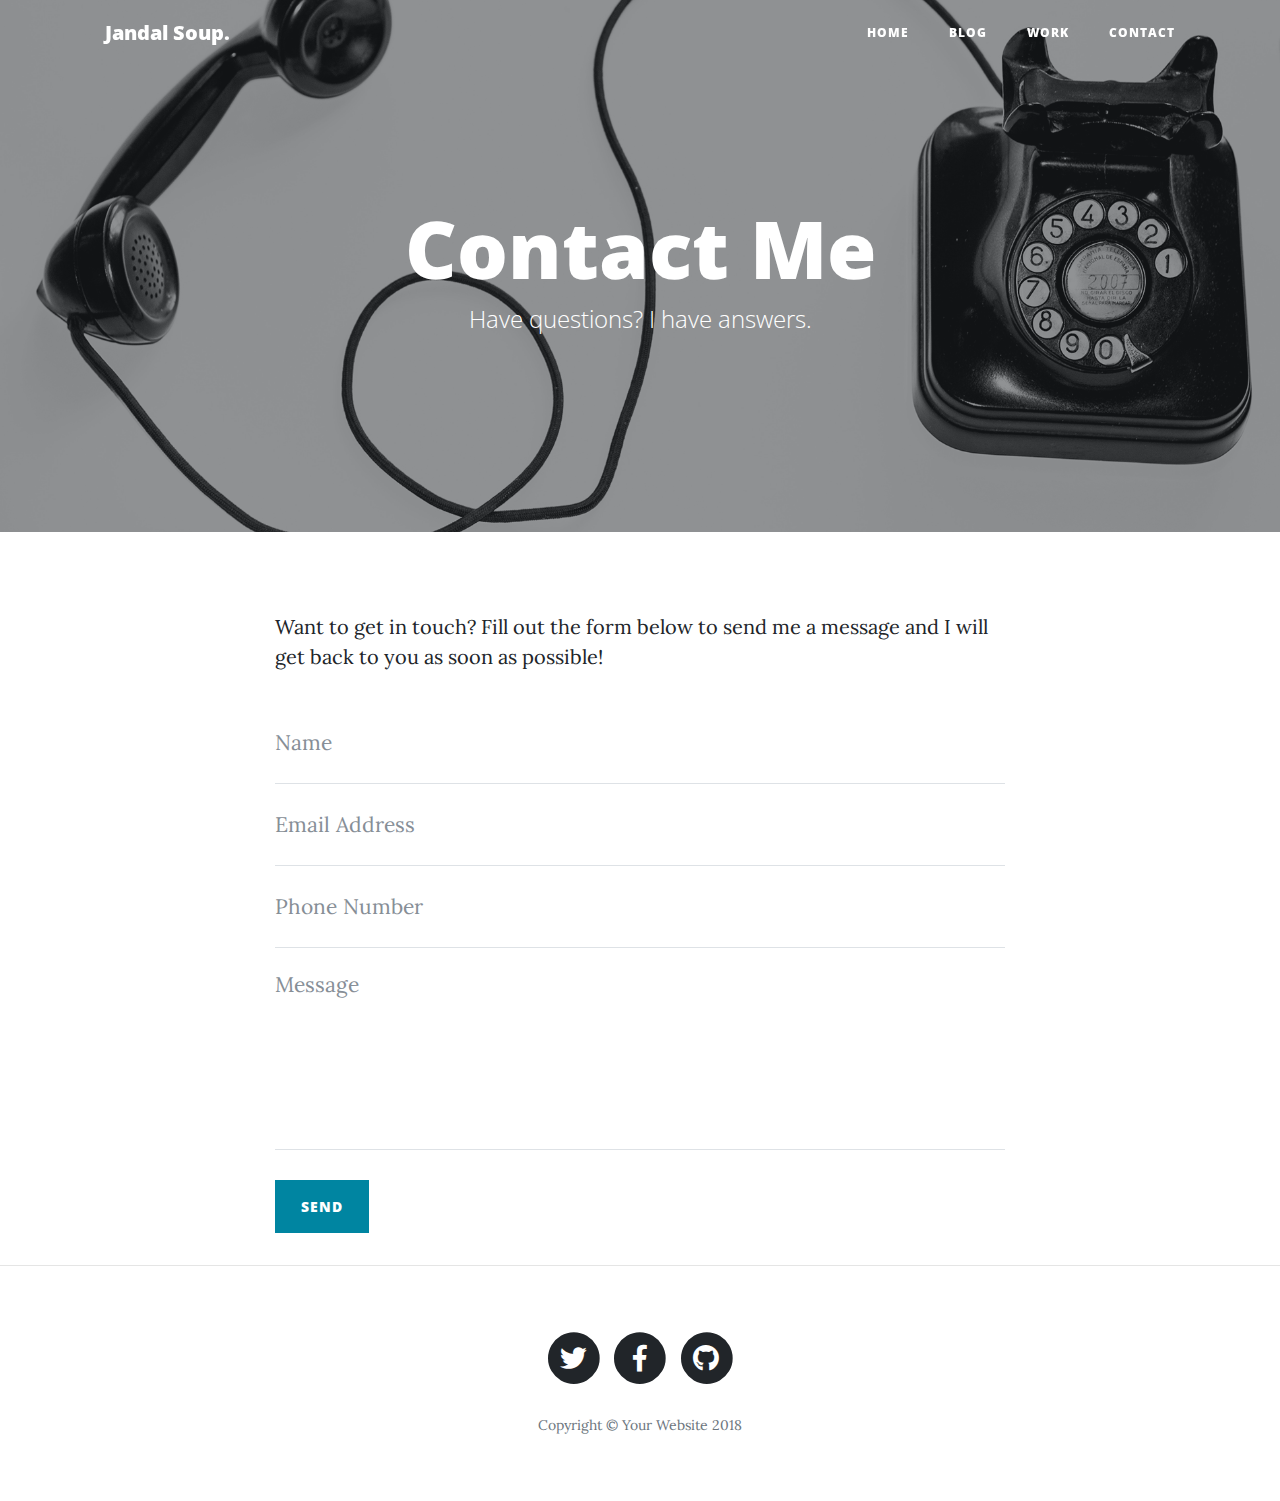
==== commit 5425bd27: "email form php" ====
--- a/contact.html
+++ b/contact.html
@@ -8,7 +8,7 @@
     <meta name="description" content="">
     <meta name="author" content="">
 
-    <title>Clean Blog - Start Bootstrap Theme</title>
+    <title>Jandal Soup.</title>
 
     <!-- Bootstrap core CSS -->
     <link href="vendor/bootstrap/css/bootstrap.min.css" rel="stylesheet">
@@ -28,7 +28,7 @@
     <!-- Navigation -->
     <nav class="navbar navbar-expand-lg navbar-light fixed-top" id="mainNav">
       <div class="container">
-        <a class="navbar-brand" href="index.html">Start Bootstrap</a>
+        <a class="navbar-brand" href="index.html">Jandal Soup.</a>
         <button class="navbar-toggler navbar-toggler-right" type="button" data-toggle="collapse" data-target="#navbarResponsive" aria-controls="navbarResponsive" aria-expanded="false" aria-label="Toggle navigation">
           Menu
           <i class="fas fa-bars"></i>
@@ -39,10 +39,10 @@
               <a class="nav-link" href="index.html">Home</a>
             </li>
             <li class="nav-item">
-              <a class="nav-link" href="about.html">About</a>
+              <a class="nav-link" href="posts.html">Blog</a>
             </li>
             <li class="nav-item">
-              <a class="nav-link" href="post.html">Sample Post</a>
+              <a class="nav-link" href="resume.html">Work</a>
             </li>
             <li class="nav-item">
               <a class="nav-link" href="contact.html">Contact</a>
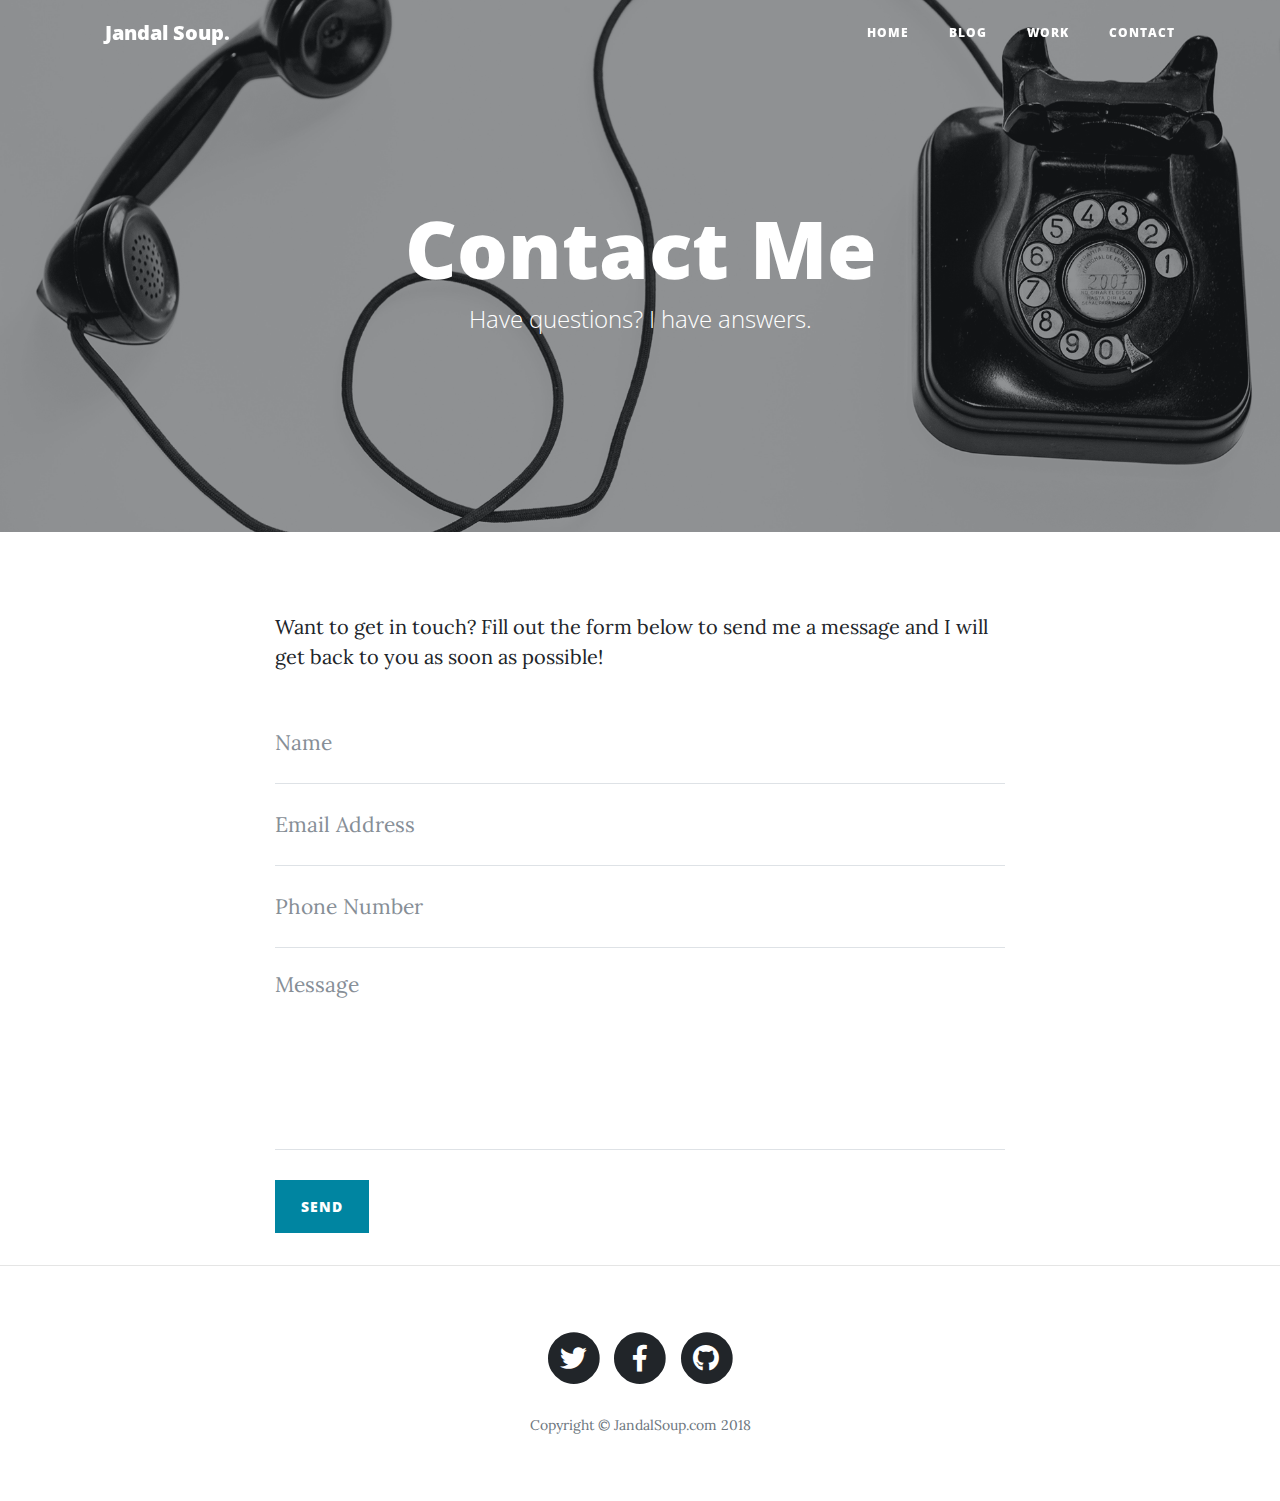
==== commit f68d935a: "push push" ====
--- a/contact.html
+++ b/contact.html
@@ -147,7 +147,7 @@
                 </a>
               </li>
             </ul>
-            <p class="copyright text-muted">Copyright &copy; Your Website 2018</p>
+            <p class="copyright text-muted">Copyright &copy; JandalSoup.com 2018</p>
           </div>
         </div>
       </div>
